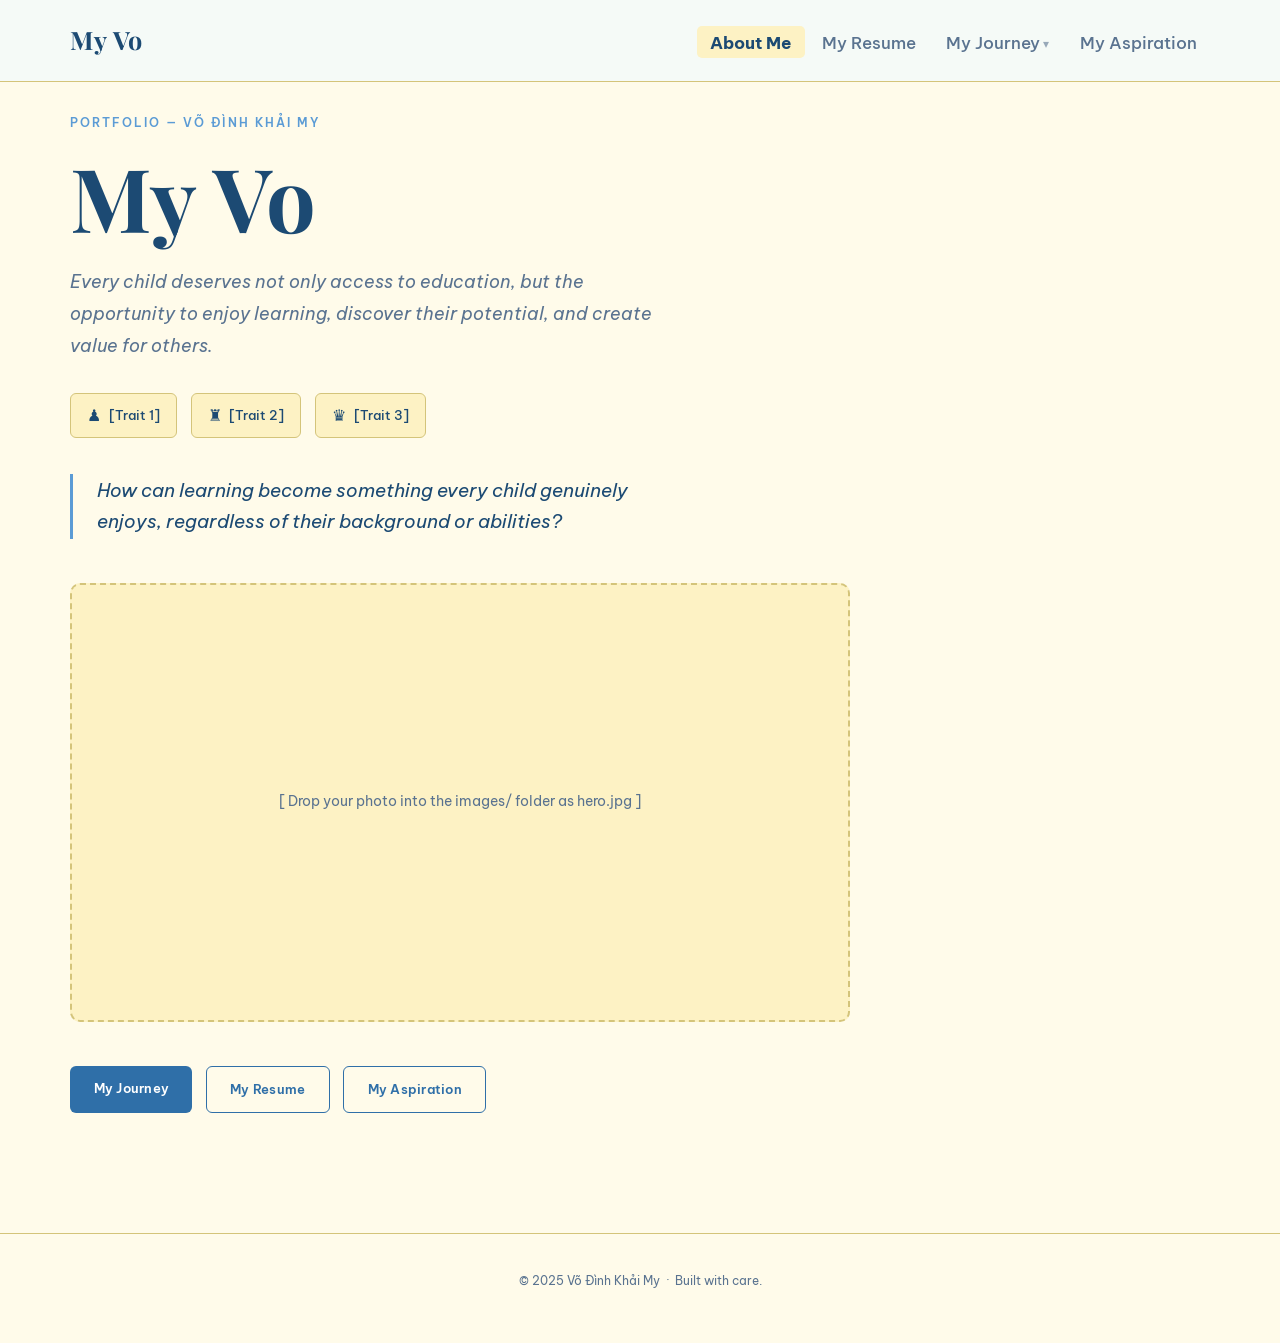
==== index.html @ 81fee00a "Second commit halfway done in edit" ====
<!DOCTYPE html>
<html lang="en">
<head>
  <meta charset="UTF-8">
  <meta name="viewport" content="width=device-width, initial-scale=1.0">
  <title>My Vo — About Me</title>
  <link rel="preconnect" href="https://fonts.googleapis.com">
  <link href="https://fonts.googleapis.com/css2?family=Be+Vietnam+Pro:ital,wght@0,300;0,400;0,500;0,600;0,700;0,800;1,300;1,400;1,500;1,600&family=Playfair+Display:ital,wght@0,400;0,600;0,700;1,400;1,600&display=swap" rel="stylesheet">
  <link rel="stylesheet" href="style.css">
</head>
<body>

<nav>
  <div class="nav-inner">
    <a class="nav-brand" href="index.html">My Vo</a>
    <div class="hamburger" onclick="toggleNav()" aria-label="Menu">
      <span></span><span></span><span></span>
    </div>
    <ul class="nav-links" id="navLinks">
      <li><a href="index.html"       class="active">About Me</a></li>
      <li><a href="projects.html"                  >My Resume</a></li>
      <li class="nav-dropdown">
        <a href="journey.html">My Journey</a>
        <ul class="dropdown-menu">
          <li><a href="pawn.html">♟ Pawn · Academic</a></li>
          <li><a href="knight.html">♞ Knight · Research</a></li>
          <li><a href="queen.html">♛ Queen · Impact</a></li>
          <li><a href="rook.html">♜ Rook · Leadership</a></li>
          <li><a href="bishop.html">♝ Bishop · Communication</a></li>
        </ul>
      </li>
      <li><a href="aspiration.html"                >My Aspiration</a></li>
    </ul>
  </div>
</nav>

<div class="page">
  <div class="hero">
    <p class="hero-eyebrow">Portfolio — Võ Đình Khải My</p>
    <h1>My Vo</h1>

    <p class="hero-belief">
      Every child deserves not only access to education, but the opportunity to enjoy
      learning, discover their potential, and create value for others.
    </p>

    <!-- Replace [Trait X] with your actual non-generic traits -->
    <div class="traits">
      <div class="trait"><span class="trait-icon">♟</span> [Trait 1]</div>
      <div class="trait"><span class="trait-icon">♜</span> [Trait 2]</div>
      <div class="trait"><span class="trait-icon">♛</span> [Trait 3]</div>
    </div>

    <p class="hero-hook">
      How can learning become something every child genuinely enjoys,
      regardless of their background or abilities?
    </p>

    <div class="hero-photo">
      <img src="images/hero.jpg" alt="My Vo"
           onerror="this.parentElement.innerHTML='[ Drop your photo into the images/ folder as hero.jpg ]'">
    </div>

    <div class="btn-row">
      <a href="journey.html"    class="btn btn-primary">My Journey</a>
      <a href="projects.html"   class="btn btn-outline">My Resume</a>
      <a href="aspiration.html" class="btn btn-outline">My Aspiration</a>
    </div>
  </div>
</div>

<footer>
  <p>© 2025 Võ Đình Khải My &nbsp;·&nbsp; Built with care.</p>
</footer>

<script>
  function toggleNav() { document.getElementById('navLinks').classList.toggle('open'); }
</script>
</body>
</html>
---- style.css ----
*, *::before, *::after { box-sizing: border-box; margin: 0; padding: 0; }

:root {
  --green:        #2f6fa8;
  --green-dark:   #1c4a73;
  --green-mid:    #5b9bd5;
  --green-light:  #aed4ec;
  --bg:           #fffbea;
  --bg-dark:      #fdf2c4;
  --text:         #16263a;
  --muted:        #5a7390;
  --border:       #d4c47a;
  --white:        #ffffff;
}

html { scroll-behavior: smooth; }

body {
  font-family: 'Be Vietnam Pro', sans-serif;
  font-size: 23px;
  background: var(--bg);
  color: var(--text);
  line-height: 1.75;
}

/* ── NAV ─────────────────────────────────────────────── */
nav {
  position: fixed; top: 0; left: 0; right: 0;
  z-index: 100;
  background: rgba(245,250,247,.97);
  backdrop-filter: blur(10px);
  border-bottom: 1px solid var(--border);
  height: 82px;
}

.nav-inner {
  max-width: 1320px;
  margin: 0 auto;
  padding: 0 4.4rem;
  height: 100%;
  display: flex;
  align-items: center;
  justify-content: space-between;
}

.nav-brand {
  font-family: 'Playfair Display', serif;
  font-size: 1.58rem;
  font-weight: 700;
  color: var(--green-dark);
  text-decoration: none;
  letter-spacing: .03em;
  flex-shrink: 0;
}

.nav-links {
  display: flex;
  align-items: center;
  gap: .25rem;
  list-style: none;
}

.nav-links a {
  text-decoration: none;
  color: var(--muted);
  font-size: 1.06rem;
  font-weight: 500;
  padding: .36rem .82rem;
  border-radius: 5px;
  transition: color .2s, background .2s;
}

.nav-links a:hover       { color: var(--green-dark); background: var(--bg-dark); }
.nav-links a.active      { color: var(--green-dark); font-weight: 700; background: var(--bg-dark); }

.nav-links .nav-resume {
  background: var(--green);
  color: var(--white) !important;
  font-weight: 600;
}
.nav-links .nav-resume:hover { background: var(--green-dark); }

.hamburger { display: none; flex-direction: column; gap: 5px; cursor: pointer; }
.hamburger span { display: block; width: 22px; height: 2px; background: var(--green-dark); border-radius: 2px; }

/* ── NAV DROPDOWN ─────────────────────────────────────── */
.nav-dropdown { position: relative; }
.nav-dropdown > a::after { content: ' ▾'; font-size: .7em; opacity: .6; }
.dropdown-menu {
  display: none;
  position: absolute;
  top: calc(100% + .5rem);
  left: 0;
  background: var(--white);
  border: 1px solid var(--border);
  border-radius: 8px;
  padding: .4rem 0;
  list-style: none;
  min-width: 230px;
  box-shadow: 0 8px 28px rgba(22,38,58,.13);
  z-index: 200;
}
.nav-dropdown:hover .dropdown-menu { display: block; }
.dropdown-menu li a {
  display: block;
  padding: .55rem 1.1rem;
  font-size: 1.06rem;
  font-weight: 500;
  color: var(--text);
  text-decoration: none;
  transition: background .15s, color .15s;
  border-radius: 0;
}
.dropdown-menu li a:hover { background: var(--bg-dark); color: var(--green-dark); }

/* ── PAGE WRAPPER ─────────────────────────────────────── */
.page {
  max-width: 1320px;
  margin: 0 auto;
  padding: 7rem 4.4rem 5.5rem;
}

/* ── TYPOGRAPHY ───────────────────────────────────────── */
.label {
  font-size: .7rem;
  letter-spacing: .14em;
  text-transform: uppercase;
  font-weight: 700;
  color: var(--green-mid);
  margin-bottom: .65rem;
  display: block;
}

h1 {
  font-family: 'Playfair Display', serif;
  font-size: clamp(3rem, 7vw, 5.5rem);
  color: var(--green-dark);
  line-height: 1.05;
}

h2 {
  font-family: 'Playfair Display', serif;
  font-size: clamp(1.8rem, 3.5vw, 2.5rem);
  color: var(--green-dark);
  line-height: 1.25;
  margin-bottom: 1.4rem;
}

h3 {
  font-family: 'Playfair Display', serif;
  font-size: 1.3rem;
  color: var(--green-dark);
  margin-bottom: .6rem;
}

p { margin-bottom: .95rem; }

/* ── BUTTONS ──────────────────────────────────────────── */
.btn {
  display: inline-block;
  padding: .7rem 1.45rem;
  border-radius: 6px;
  font-size: .82rem;
  font-weight: 600;
  text-decoration: none;
  transition: all .2s;
  letter-spacing: .02em;
}
.btn-primary { background: var(--green); color: var(--white); }
.btn-primary:hover { background: var(--green-dark); }
.btn-outline { border: 1.5px solid var(--green); color: var(--green); }
.btn-outline:hover { background: var(--green); color: var(--white); }
.btn-accent  { background: var(--green-mid); color: var(--white); }
.btn-accent:hover { background: var(--green); }
.btn-row { display: flex; flex-wrap: wrap; gap: .85rem; }

/* ── SHARED COMPONENTS ────────────────────────────────── */
blockquote {
  background: var(--bg-dark);
  border-left: 4px solid var(--green-mid);
  padding: 1.5rem 2rem;
  border-radius: 0 8px 8px 0;
  margin: 1.75rem 0;
}
blockquote p    { font-style: italic; font-size: .93rem; color: var(--text); margin-bottom: .7rem; }
blockquote cite { font-size: .8rem; color: var(--green); font-style: normal; font-weight: 600; }

ul.bullets { list-style: disc; padding-left: 1.3rem; color: var(--muted); }
ul.bullets li { font-size: .9rem; margin-bottom: .22rem; }

.story-block { margin-bottom: 3rem; }
.story-block .label { margin-bottom: .4rem; }

/* ── ABOUT ME ─────────────────────────────────────────── */
.hero {
  min-height: calc(100vh - 82px);
  display: flex;
  flex-direction: column;
  justify-content: center;
}

.hero-eyebrow {
  font-size: .78rem;
  letter-spacing: .16em;
  text-transform: uppercase;
  color: var(--green-mid);
  font-weight: 600;
  margin-bottom: 1.1rem;
}

.hero-belief {
  font-size: 1.1rem;
  color: var(--muted);
  max-width: 600px;
  font-style: italic;
  margin: 1.4rem 0 2rem;
  line-height: 1.8;
}

.traits { display: flex; flex-wrap: wrap; gap: .85rem; margin-bottom: 2.25rem; }

.trait {
  display: flex; align-items: center; gap: .48rem;
  background: var(--bg-dark);
  border: 1px solid var(--border);
  border-radius: 6px;
  padding: .45rem 1rem;
  font-size: .82rem;
  font-weight: 500;
  color: var(--green-dark);
}
.trait-icon { font-size: 1rem; }

.hero-hook {
  border-left: 3px solid var(--green-mid);
  padding: .1rem 0 .1rem 1.5rem;
  font-family: 'Be Vietnam Pro', sans-serif;
  font-size: 1.2rem;
  font-style: italic;
  color: var(--green-dark);
  max-width: 560px;
  line-height: 1.62;
  margin-bottom: 2.75rem;
}

.hero-photo {
  width: 100%; max-width: 780px;
  aspect-ratio: 16/9;
  background: var(--bg-dark);
  border: 2px dashed var(--border);
  border-radius: 10px;
  display: flex; align-items: center; justify-content: center;
  color: var(--muted); font-size: .85rem;
  margin-bottom: 2.75rem;
  overflow: hidden;
}
.hero-photo img { width: 100%; height: 100%; object-fit: cover; border-radius: 8px; }

/* ── JOURNEY ──────────────────────────────────────────── */
.story-intro {
  font-size: 1.1rem;
  font-style: italic;
  color: var(--muted);
  max-width: 600px;
  margin-bottom: 2.75rem;
  line-height: 1.8;
}

.photos-strip { display: grid; grid-template-columns: repeat(3,1fr); gap: 1rem; margin: 1.75rem 0; }

.photo-box {
  aspect-ratio: 4/3;
  background: var(--bg-dark);
  border: 2px dashed var(--border);
  border-radius: 6px;
  display: flex; align-items: center; justify-content: center;
  color: var(--muted); font-size: .7rem; text-align: center;
  overflow: hidden;
}
.photo-box img { width: 100%; height: 100%; object-fit: cover; }

.pieces-grid { display: grid; grid-template-columns: repeat(5,1fr); gap: 1rem; margin-top: 1.6rem; }

.piece-card {
  background: var(--green-dark);
  color: var(--white);
  border-radius: 8px;
  padding: 1.5rem .8rem;
  text-align: center;
  transition: transform .2s, box-shadow .2s;
}
.piece-card:hover { transform: translateY(-4px); box-shadow: 0 8px 24px rgba(30,84,54,.25); }
.piece-symbol { font-size: 2rem; display: block; margin-bottom: .35rem; }
.piece-name   { font-size: .58rem; letter-spacing: .13em; text-transform: uppercase; color: var(--green-light); font-weight: 700; display: block; margin-bottom: .18rem; }
.piece-trait  { font-family: 'Be Vietnam Pro', sans-serif; font-size: .9rem; }

/* ── PROJECTS / RESUME ────────────────────────────────── */
.project-cards { display: grid; grid-template-columns: repeat(auto-fit, minmax(300px,1fr)); gap: 1.4rem; margin-bottom: 3.25rem; }

.project-card {
  border: 1.5px solid var(--border);
  border-radius: 10px;
  padding: 1.75rem;
  background: var(--white);
  transition: box-shadow .2s;
}
.project-card:hover { box-shadow: 0 4px 22px rgba(46,125,82,.1); }

.project-tag {
  display: inline-block;
  font-size: .65rem; letter-spacing: .1em; text-transform: uppercase;
  font-weight: 700; color: var(--green);
  background: #e9f2fa; border: 1px solid var(--green-light);
  border-radius: 4px; padding: .18rem .52rem;
  margin-bottom: .85rem;
}

.resume-section { margin-bottom: 2.5rem; padding-bottom: 2.5rem; border-bottom: 1px solid var(--border); }
.resume-section:last-child { border-bottom: none; }

.resume-title {
  font-family: 'Playfair Display', serif;
  font-size: clamp(2rem, 3.8vw, 2.67rem);
  font-weight: 700;
  color: var(--green-dark);
  padding-bottom: .55rem;
  border-bottom: 1px solid var(--border);
  margin-bottom: 1.4rem;
  line-height: 1.25;
}

.edu-entry { margin-bottom: 1.4rem; }
.edu-entry:last-child { margin-bottom: 0; }
.edu-school { font-weight: 600; color: var(--green-dark); font-size: .95rem; }
.edu-period  { font-size: .78rem; color: var(--muted); margin-bottom: .42rem; }

.ach-group { margin-bottom: 1.4rem; }
.ach-group:last-child { margin-bottom: 0; }
.ach-group h4 { font-size: .82rem; font-weight: 600; color: var(--green-dark); margin-bottom: .45rem; }

.act-entry { margin-bottom: 1.75rem; padding-bottom: 1.75rem; border-bottom: 1px solid var(--border); }
.act-entry:last-child { border-bottom: none; margin-bottom: 0; padding-bottom: 0; }
.act-meta { display: grid; grid-template-columns: 160px 1fr; gap: .75rem; align-items: start; margin-bottom: .45rem; }
.act-period { font-size: .7rem; color: var(--green); font-weight: 700; letter-spacing: .04em; white-space: nowrap; padding-top: .18rem; }
.act-role { font-weight: 600; color: var(--green-dark); font-size: .92rem; line-height: 1.3; }
.act-org  { font-size: .8rem; color: var(--muted); }

/* ── ASPIRATION ───────────────────────────────────────── */
.asp-quote {
  font-family: 'Be Vietnam Pro', sans-serif;
  font-size: 1.18rem; font-style: italic; color: var(--green-dark);
  border-left: 4px solid var(--green-mid); padding-left: 1.55rem;
  max-width: 680px; line-height: 1.7;
  margin-bottom: 2.75rem;
}

.model-cards { display: grid; grid-template-columns: repeat(auto-fit, minmax(235px,1fr)); gap: 1.2rem; margin: 1.4rem 0 2.75rem; }

.model-card {
  background: var(--bg-dark);
  border: 1px solid var(--border);
  border-radius: 10px;
  padding: 1.75rem 1.5rem;
}
.model-num { font-family: 'Be Vietnam Pro', sans-serif; font-size: 2rem; color: var(--green-mid); font-weight: 700; margin-bottom: .38rem; line-height: 1; }
.model-sub { font-style: italic; font-size: .8rem; color: var(--muted); margin-bottom: .9rem; }

.impact-grid { display: grid; grid-template-columns: 1fr 1fr; gap: 1.2rem; margin: 1.4rem 0 2.75rem; }

.impact-card { background: var(--green-dark); color: var(--white); border-radius: 8px; padding: 1.5rem; }
.impact-card h4 { font-size: .68rem; letter-spacing: .1em; text-transform: uppercase; color: var(--green-light); margin-bottom: .7rem; }
.impact-card ul { list-style: disc; padding-left: 1.2rem; }
.impact-card li { font-size: .82rem; margin-bottom: .22rem; color: #cfe3f3; }

.sdg-row { display: flex; flex-wrap: wrap; gap: 1rem; margin: 1.4rem 0 2.75rem; }
.sdg-card { flex: 1; min-width: 195px; background: var(--green-dark); color: var(--white); border-radius: 8px; padding: 1.2rem 1.5rem; font-size: .8rem; }
.sdg-card strong { display: block; color: var(--green-light); font-size: .85rem; margin-bottom: .38rem; }

.rmit-box { background: var(--green-dark); color: var(--white); border-radius: 12px; padding: 2.75rem 3.25rem; margin-top: 2.75rem; }
.rmit-box .label { color: var(--green-light); }
.rmit-box h2 { color: var(--white); margin-bottom: 1.4rem; }
.rmit-box p  { color: #cfe3f3; margin-bottom: .95rem; }
.rmit-box p:last-child { margin-bottom: 0; }

/* ── PIECES NAV (bottom of journey + sub-pages) ──────── */
.pieces-nav { margin-top: 1rem; padding-top: 3rem; border-top: 1px solid var(--border); }
.pieces-nav .label { margin-bottom: .4rem; }

.pieces-hint {
  font-size: 1rem;
  color: var(--muted);
  font-style: italic;
  margin-bottom: 1.5rem;
  margin-top: -.2rem;
}

/* ── JOURNEY PAGE ─────────────────────────────────────── */
.journey-page > h2        { font-size: 1.3rem; }
.journey-page .story-intro { font-size: 1.1rem; color: var(--text); }
.journey-page .story-block p { font-size: 1.1rem; }

/* ── PAWN PAGE ────────────────────────────────────────── */
.pawn-page .story-block p { font-size: 1.1rem; }
.pawn-page blockquote     { border-radius: 20px; }
.pawn-page blockquote p   { font-size: 1.1rem; }
.pawn-page .story-block .label {
  font-family: 'Playfair Display', serif;
  font-size: 1.3rem;
  font-weight: 700;
  color: var(--green-mid);
  letter-spacing: normal;
  text-transform: none;
}
.pawn-page .stats-row {
  justify-content: center;
  gap: 2rem;
}
.pawn-page .stat-box    { padding: 1.45rem 2.1rem; min-width: 172px; border-radius: 12px; }
.pawn-page .stat-label  { font-size: 1.36rem; }
.pawn-page .stat-value  { font-size: 2.74rem; }
.pawn-page .stat-denom  { font-size: 1.49rem; }

/* ── KNIGHT PAGE ───────────────────────────────────────── */
.knight-page .story-block p { font-size: 1.1rem; }
.knight-page .story-block .label {
  font-family: 'Playfair Display', serif;
  font-size: 1.3rem;
  font-weight: 700;
  color: var(--green-mid);
  letter-spacing: normal;
  text-transform: none;
}
.knight-page blockquote   { border-radius: 20px; }
.knight-page blockquote p { font-size: 1.1rem; }
.knight-page .insight-box { border-radius: 20px; font-size: 1.1rem; }
.knight-page .quote-photo .photo-side { flex: 0 0 270px; }

/* ── JOURNEY PAGE — section label headings ────────────── */
.journey-page .story-block .label,
.journey-page .pieces-nav .label {
  font-family: 'Playfair Display', serif;
  font-size: clamp(calc(2rem - 6px), 3.8vw, calc(2.67rem - 6px));
  font-weight: 700;
  color: var(--green-mid);
  letter-spacing: normal;
  text-transform: none;
}
.journey-page > .label {
  font-family: 'Playfair Display', serif;
  font-size: clamp(calc(2rem + 14px), 3.8vw, calc(2.67rem + 14px));
  font-weight: 700;
  letter-spacing: .05em;
  text-transform: uppercase;
  text-align: center;
}

.quote-photo {
  display: flex;
  gap: 2rem;
  align-items: stretch;
}
.quote-photo blockquote { flex: 1; margin: 0; }
.quote-photo .photo-side {
  flex: 0 0 300px;
  border-radius: 10px;
  overflow: hidden;
  background: var(--bg-dark);
  border: 1px solid var(--border);
  min-height: 100%;
}
.quote-photo .photo-side img { width: 100%; height: 100%; object-fit: cover; display: block; }

.journey-page blockquote cite { font-size: calc(.8rem + 2px); }

a.piece-card {
  text-decoration: none;
  display: flex;
  flex-direction: column;
  align-items: center;
}
a.piece-card:hover { transform: translateY(-4px); box-shadow: 0 8px 24px rgba(30,84,54,.25); }

.piece-card.active {
  background: var(--bg-dark);
  border: 2px solid var(--green-mid);
  color: var(--green-dark);
}
.piece-card.active .piece-name  { color: var(--green-mid); }
.piece-card.active .piece-trait { color: var(--green-dark); }
.piece-card.active .piece-symbol { opacity: .7; }

/* ── PIECE SUB-PAGE ───────────────────────────────────── */
.piece-hero {
  display: flex;
  align-items: flex-start;
  gap: 2.5rem;
  margin-bottom: 3.5rem;
  padding-bottom: 3rem;
  border-bottom: 1px solid var(--border);
}

.piece-icon-wrap {
  font-size: 6rem;
  line-height: 1;
  color: var(--green-light);
  flex-shrink: 0;
  user-select: none;
}

.piece-hero-title {
  font-family: 'Playfair Display', serif;
  font-size: clamp(calc(2rem + 14px), 3.8vw, calc(2.67rem + 14px));
  font-weight: 700;
  letter-spacing: .05em;
  text-transform: uppercase;
  text-align: center;
  color: var(--green-mid);
  display: block;
  margin-top: .4rem;
}

.piece-intro-text {
  font-family: 'Be Vietnam Pro', sans-serif;
  font-size: 1.15rem;
  font-style: italic;
  color: var(--muted);
  line-height: 1.75;
  margin-top: .5rem;
}

.stats-row {
  display: flex;
  align-items: center;
  gap: 1.5rem;
  flex-wrap: wrap;
  margin: 1.75rem 0 2.5rem;
}

.stat-box {
  background: var(--bg-dark);
  border: 1px solid var(--border);
  border-radius: 8px;
  padding: 1.1rem 1.6rem;
  min-width: 130px;
  text-align: center;
}

.stat-label { font-size: .65rem; letter-spacing: .12em; text-transform: uppercase; font-weight: 700; color: var(--green-mid); margin-bottom: .3rem; }
.stat-value { font-family: 'Be Vietnam Pro', sans-serif; font-size: 1.7rem; color: var(--green-dark); font-weight: 700; line-height: 1.1; }
.stat-denom { font-size: .75rem; color: var(--muted); margin-top: .1rem; }

.research-link {
  display: inline-flex;
  align-items: center;
  gap: .55rem;
  margin-top: 1.5rem;
  padding: .7rem 1.4rem;
  background: var(--bg-dark);
  border: 1.5px solid var(--border);
  border-radius: 6px;
  text-decoration: none;
  font-size: .85rem;
  font-weight: 600;
  color: var(--green-dark);
  transition: all .2s;
}
.research-link:hover { background: var(--green); color: var(--white); border-color: var(--green); }
.research-link .rook-icon { font-size: 1rem; }

ul.icon-list { list-style: none; padding-left: 0; margin-bottom: 1rem; }
ul.icon-list li { font-size: .88rem; color: var(--text); margin-bottom: .4rem; }

.photo-caption { font-size: .8rem; color: var(--muted); font-style: italic; margin-top: .6rem; }

.insight-box {
  background: var(--bg-dark);
  border: 1px dashed var(--green-light);
  border-radius: 8px;
  padding: 1.25rem 1.5rem;
  font-size: .9rem;
  color: var(--green-dark);
  margin: 1.5rem 0;
}

.outcome-stats { display: flex; flex-wrap: wrap; gap: 1.25rem; margin: 1.5rem 0 2.5rem; }
.outcome-stat {
  flex: 1; min-width: 140px;
  background: var(--green-dark);
  color: var(--white);
  border-radius: 8px;
  padding: 1.5rem 1.2rem;
  text-align: center;
}
.outcome-pct { font-family: 'Be Vietnam Pro', sans-serif; font-size: 2.1rem; font-weight: 700; color: var(--green-light); line-height: 1; margin-bottom: .5rem; }
.outcome-desc { font-size: .78rem; color: #cfe3f3; line-height: 1.4; }

/* ── ROOK TIMELINE ────────────────────────────────────── */
.timeline-row { display: grid; grid-template-columns: 1fr 1fr; gap: 1.5rem; margin: 1.75rem 0 1rem; }
.timeline-card {
  background: var(--green-dark);
  color: var(--white);
  border-radius: 10px;
  padding: 1.75rem 1.5rem;
  text-align: center;
}
.timeline-period { font-size: .7rem; letter-spacing: .1em; text-transform: uppercase; color: var(--green-light); font-weight: 700; margin-bottom: .35rem; }
.timeline-role { font-family: 'Be Vietnam Pro', sans-serif; font-size: 1.2rem; margin-bottom: 1.1rem; }
.timeline-link {
  display: inline-block;
  font-size: .75rem;
  font-weight: 600;
  letter-spacing: .04em;
  color: var(--green-light);
  text-decoration: none;
  border: 1px solid var(--green-light);
  border-radius: 5px;
  padding: .42rem 1rem;
  transition: all .2s;
}
.timeline-link:hover { background: var(--green-light); color: var(--green-dark); }

.era-heading { padding-top: 1rem; margin-top: 2.5rem; border-top: 1px solid var(--border); }
.era-heading .label { color: var(--green); }

.event-block { background: var(--white); border: 1.5px solid var(--border); border-radius: 10px; padding: 1.6rem 1.8rem; margin-bottom: 1.5rem; }
.event-block h4 { font-family: 'Playfair Display', serif; font-size: 1.05rem; color: var(--green-dark); margin-bottom: .2rem; }
.event-block .event-sub { font-size: .78rem; color: var(--muted); margin-bottom: .8rem; }

.back-link {
  display: inline-flex;
  align-items: center;
  gap: .4rem;
  font-size: .8rem;
  font-weight: 600;
  color: var(--muted);
  text-decoration: none;
  margin-bottom: 2.5rem;
  transition: color .2s;
}
.back-link:hover { color: var(--green-dark); }

/* ── FLY-IN ANIMATION ─────────────────────────────────── */
.fly-in {
  opacity: 0;
  transform: translateX(-48px);
  transition: opacity .6s ease, transform .6s ease;
}
.fly-in.visible {
  opacity: 1;
  transform: translateX(0);
}

/* ── RESUME PAGE CONTENT SIZING ───────────────────────── */
.resume-page .resume-section:not(.projects-section) .bullets li { font-size: 1.02rem; }
.resume-page .resume-section:not(.projects-section) .edu-school  { font-size: 1.08rem; }
.resume-page .resume-section:not(.projects-section) .edu-period  { font-size: .91rem; }
.resume-page .resume-section:not(.projects-section) .ach-group h4 { font-size: 1.08rem; }
.resume-page .resume-section:not(.projects-section) .edu-entry,
.resume-page .resume-section:not(.projects-section) .ach-group,
.resume-page .resume-section:not(.projects-section) .act-entry   { padding-left: calc(1.5rem + 1.5px); }

.act-header {
  font-size: 1.08rem;
  font-weight: 700;
  text-transform: uppercase;
  letter-spacing: .04em;
  color: var(--green-dark);
  margin-bottom: .55rem;
}

/* ── FOOTER ───────────────────────────────────────────── */
footer { text-align: center; padding: 2.25rem 2rem; font-size: .78rem; color: var(--muted); border-top: 1px solid var(--border); margin-top: 2rem; }

/* ── RESPONSIVE ───────────────────────────────────────── */
@media (max-width: 768px) {
  .nav-inner { padding: 0 1.5rem; }
  .nav-links {
    display: none;
    position: fixed; top: 82px; left: 0; right: 0;
    background: var(--bg);
    flex-direction: column;
    padding: 1rem 1.5rem 2rem;
    gap: .45rem;
    border-bottom: 1px solid var(--border);
  }
  .nav-links.open { display: flex; }
  .hamburger { display: flex; }
  .page { padding: 5rem 1.5rem 4rem; }
  .photos-strip { grid-template-columns: 1fr 1fr; }
  .pieces-grid  { grid-template-columns: repeat(3,1fr); }
  .impact-grid  { grid-template-columns: 1fr; }
  .rmit-box { padding: 2rem 1.75rem; }
}

@media (max-width: 480px) {
  .pieces-grid { grid-template-columns: repeat(2,1fr); }
}
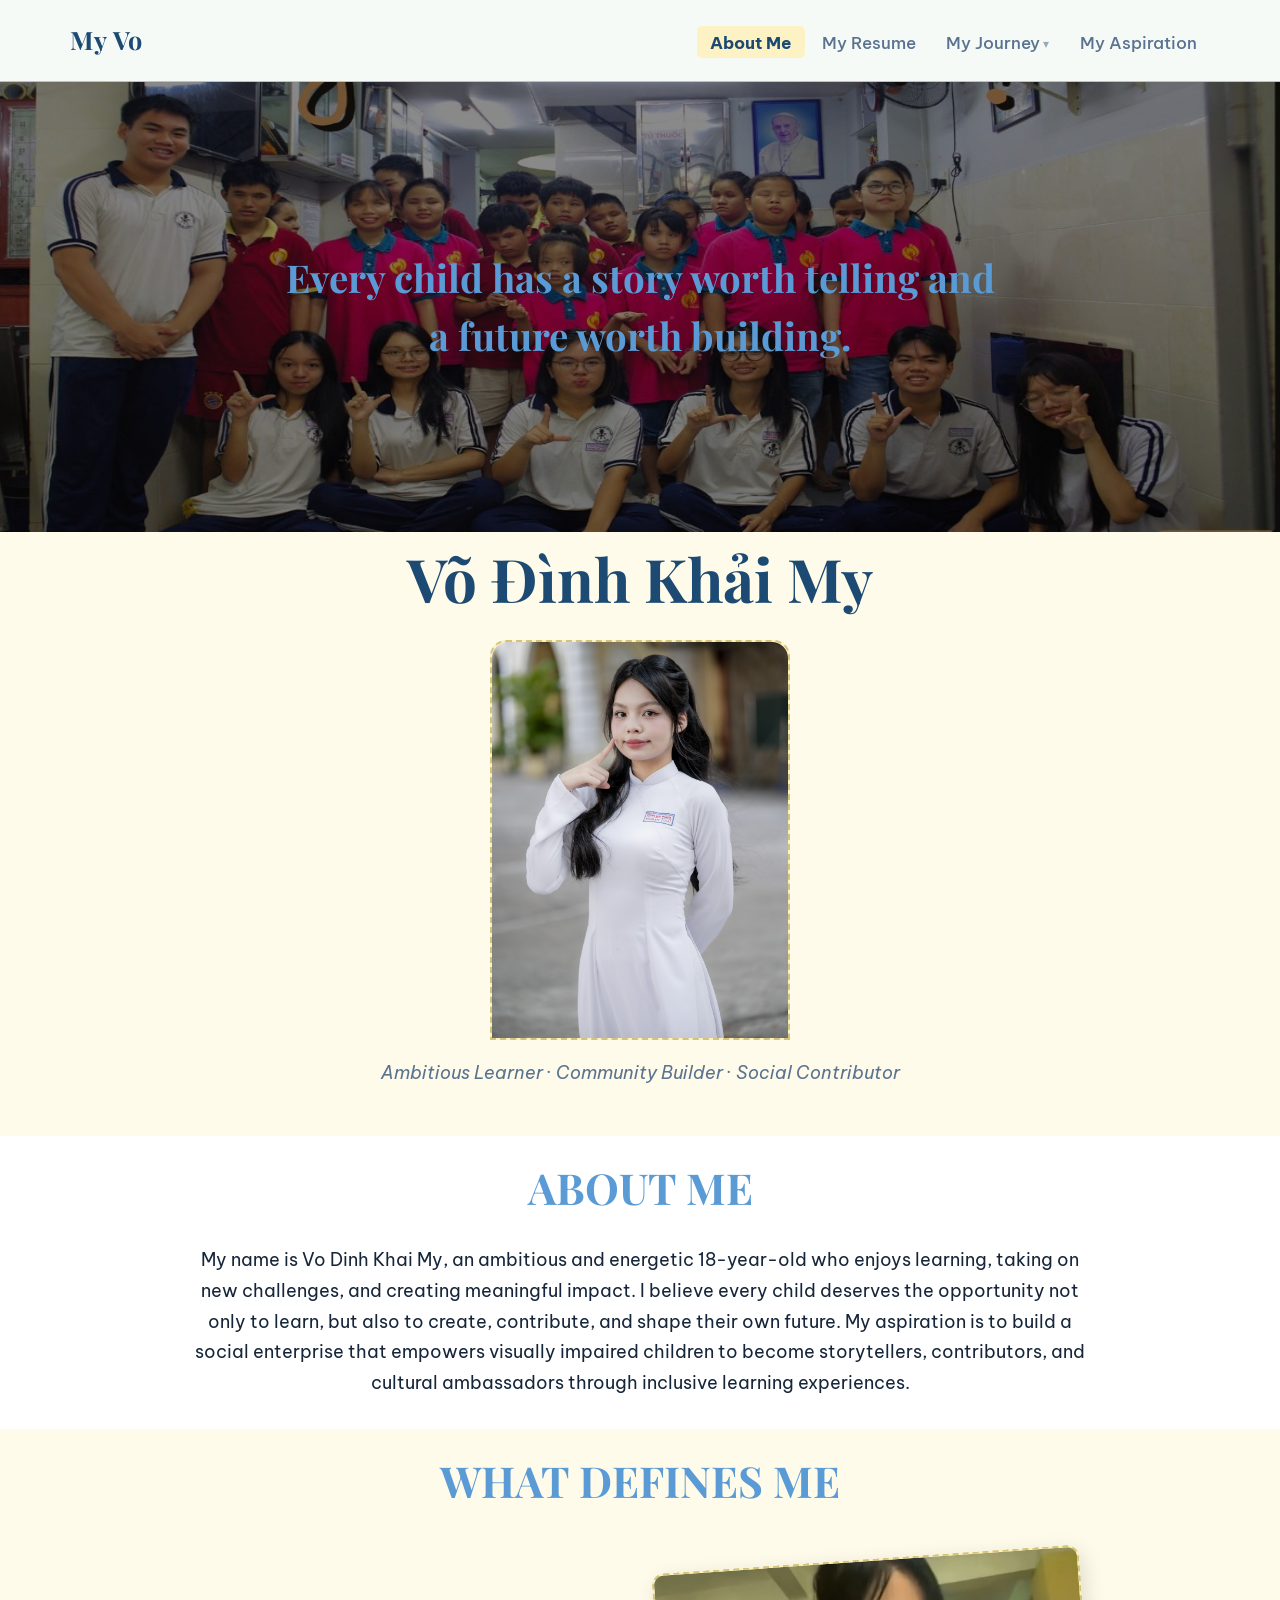
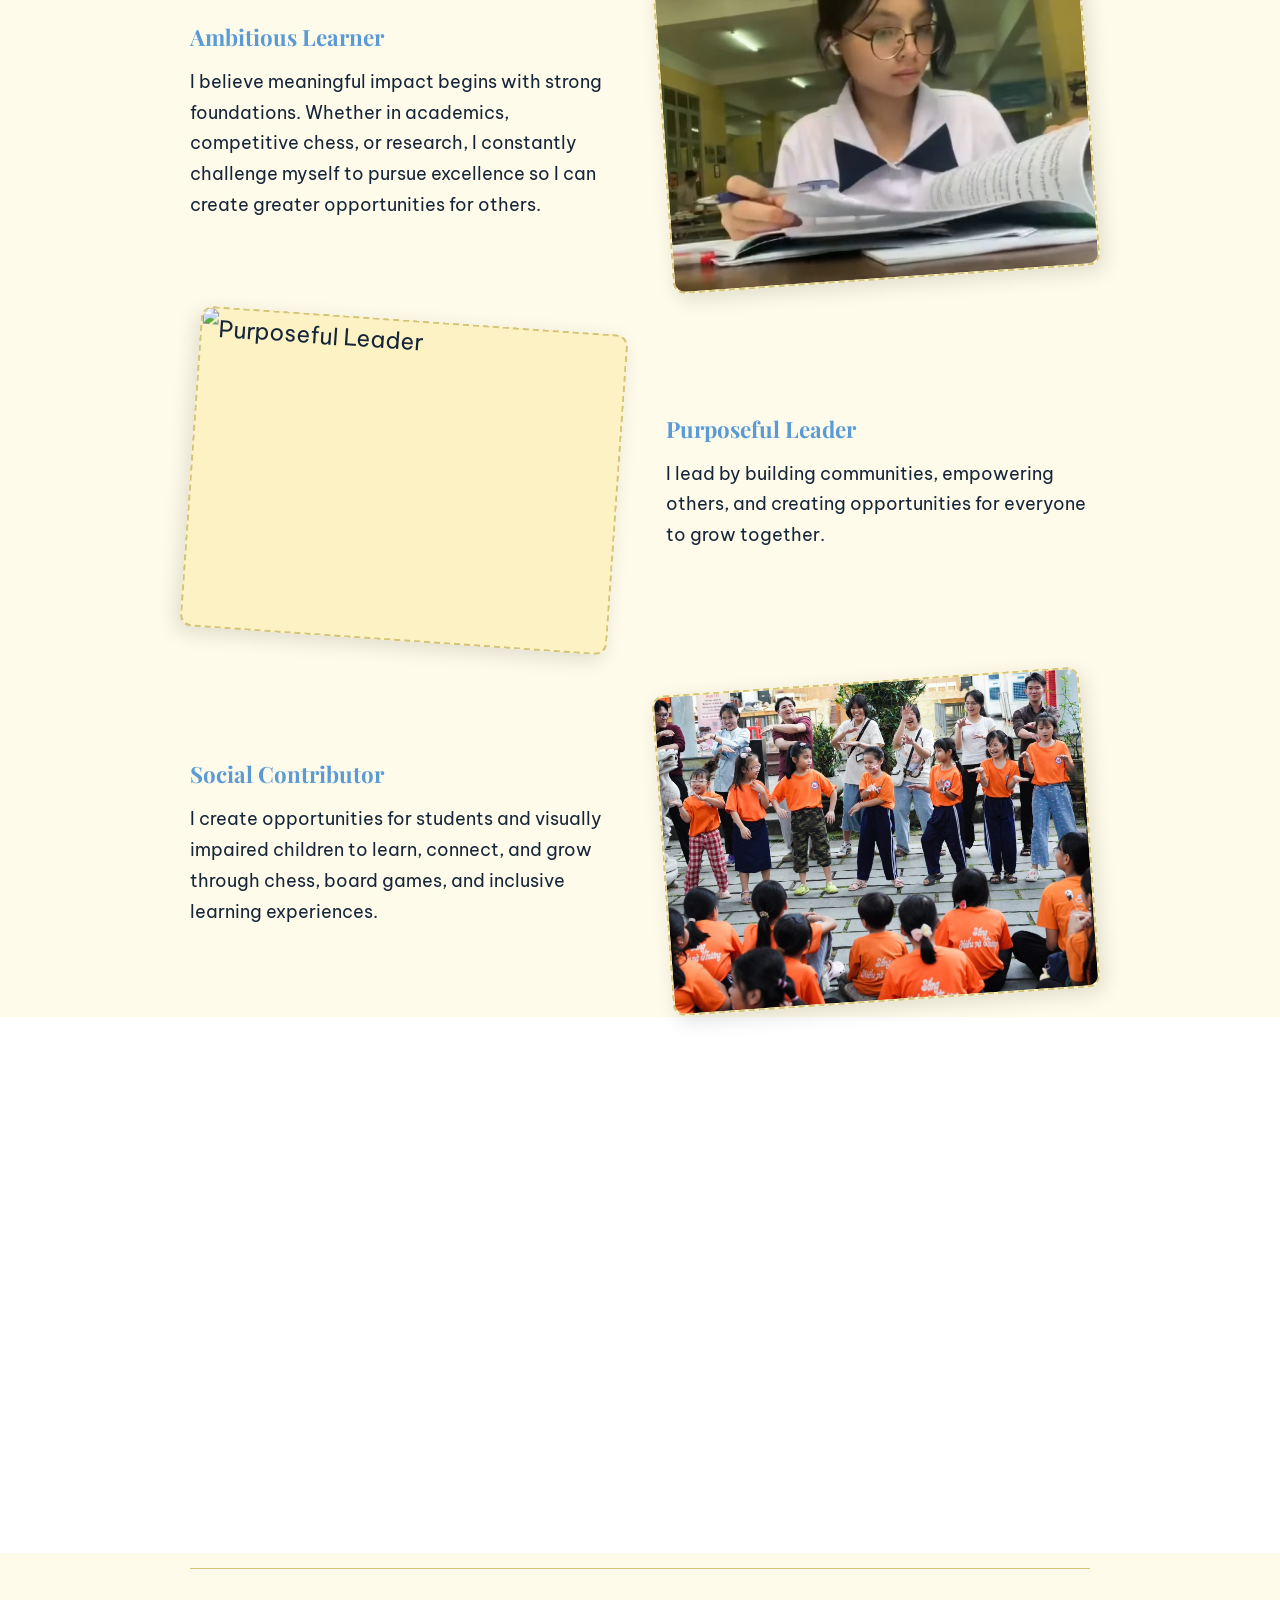
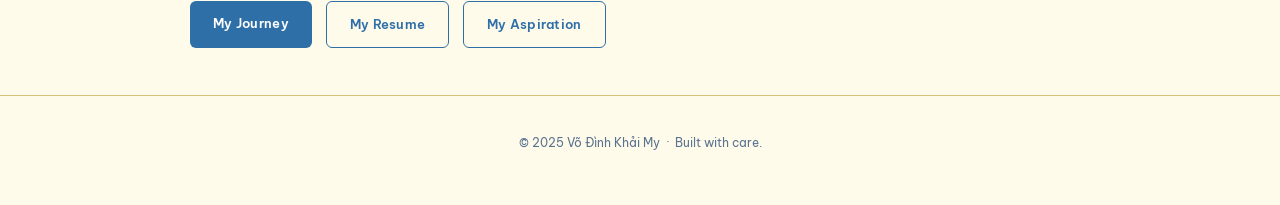
==== commit 1b4388d9: "working version" ====
--- a/index.html
+++ b/index.html
@@ -34,40 +34,96 @@
   </div>
 </nav>
 
-<div class="page">
-  <div class="hero">
-    <p class="hero-eyebrow">Portfolio — Võ Đình Khải My</p>
-    <h1>My Vo</h1>
+<section class="index-banner">
+  <img src="images/test.jpg" alt="test" class="index-banner-img">
+  <div class="index-banner-overlay">
+    <p class="index-banner-quote">Every child has a story worth telling and a future worth building.</p>
+  </div>
+</section>
 
-    <p class="hero-belief">
-      Every child deserves not only access to education, but the opportunity to enjoy
-      learning, discover their potential, and create value for others.
-    </p>
+<!-- HERO — cream bg -->
+<section class="idx-section">
+  <div class="idx-inner">
+    <div class="hero fly-in">
+      <h1>Võ Đình Khải My</h1>
+      <div class="hero-photo">
+        <img src="images/avatarMy.JPG" alt="Võ Đình Khải My">
+      </div>
+      <p class="hero-belief">Ambitious Learner · Community Builder · Social Contributor</p>
+    </div>
+  </div>
+</section>
 
-    <!-- Replace [Trait X] with your actual non-generic traits -->
-    <div class="traits">
-      <div class="trait"><span class="trait-icon">♟</span> [Trait 1]</div>
-      <div class="trait"><span class="trait-icon">♜</span> [Trait 2]</div>
-      <div class="trait"><span class="trait-icon">♛</span> [Trait 3]</div>
+<!-- ABOUT ME — white bg -->
+<section class="idx-section idx-section--alt">
+  <div class="idx-inner fly-in-right" style="text-align:center;">
+    <span class="idx-label">ABOUT ME</span>
+    <p class="idx-body">My name is Vo Dinh Khai My, an ambitious and energetic 18-year-old who enjoys learning, taking on new challenges, and creating meaningful impact. I believe every child deserves the opportunity not only to learn, but also to create, contribute, and shape their own future. My aspiration is to build a social enterprise that empowers visually impaired children to become storytellers, contributors, and cultural ambassadors through inclusive learning experiences.</p>
+  </div>
+</section>
+
+<!-- WHAT DEFINES ME — cream bg -->
+<section class="idx-section">
+  <div class="idx-inner">
+    <span class="idx-label" style="display:block; text-align:center;">WHAT DEFINES ME</span>
+
+    <div class="define-row fly-in">
+      <div class="define-text">
+        <h3>Ambitious Learner</h3>
+        <p>I believe meaningful impact begins with strong foundations. Whether in academics, competitive chess, or research, I constantly challenge myself to pursue excellence so I can create greater opportunities for others.</p>
+      </div>
+      <div class="define-img define-img--tilt-left">
+        <img src="images/studywithMe.jpg" alt="Ambitious Learner">
+      </div>
     </div>
 
-    <p class="hero-hook">
-      How can learning become something every child genuinely enjoys,
-      regardless of their background or abilities?
-    </p>
-
-    <div class="hero-photo">
-      <img src="images/hero.jpg" alt="My Vo"
-           onerror="this.parentElement.innerHTML='[ Drop your photo into the images/ folder as hero.jpg ]'">
+    <div class="define-row define-row--reverse fly-in-right">
+      <div class="define-text">
+        <h3>Purposeful Leader</h3>
+        <p>I lead by building communities, empowering others, and creating opportunities for everyone to grow together.</p>
+      </div>
+      <div class="define-img define-img--tilt-right">
+        <img src="images/mid-autumn festival.PNG" alt="Purposeful Leader">
+      </div>
     </div>
 
+    <div class="define-row fly-in">
+      <div class="define-text">
+        <h3>Social Contributor</h3>
+        <p>I create opportunities for students and visually impaired children to learn, connect, and grow through chess, board games, and inclusive learning experiences.</p>
+      </div>
+      <div class="define-img define-img--tilt-left">
+        <img src="images/event volunteer 3.jpg" alt="Social Contributor">
+      </div>
+    </div>
+
+  </div>
+</section>
+
+<!-- VIDEO — white bg -->
+<section class="idx-section idx-section--alt">
+  <div class="idx-inner">
+    <div style="position:relative; padding-bottom:56.25%; height:0; overflow:hidden; border-radius:12px;">
+      <iframe
+        src="https://www.youtube.com/embed/9n6OWteUCOw"
+        style="position:absolute; top:0; left:0; width:100%; height:100%; border:0;"
+        allowfullscreen
+        loading="lazy">
+      </iframe>
+    </div>
+  </div>
+</section>
+
+<!-- BUTTONS — cream bg -->
+<section class="idx-section">
+  <div class="idx-inner" style="border-top:1px solid var(--border); padding-top:2rem;">
     <div class="btn-row">
       <a href="journey.html"    class="btn btn-primary">My Journey</a>
       <a href="projects.html"   class="btn btn-outline">My Resume</a>
       <a href="aspiration.html" class="btn btn-outline">My Aspiration</a>
     </div>
   </div>
-</div>
+</section>
 
 <footer>
   <p>© 2025 Võ Đình Khải My &nbsp;·&nbsp; Built with care.</p>
@@ -75,6 +131,21 @@
 
 <script>
   function toggleNav() { document.getElementById('navLinks').classList.toggle('open'); }
+
+  const observer = new IntersectionObserver((entries) => {
+    entries.forEach(entry => {
+      if (entry.isIntersecting) {
+        const delay = entry.target.dataset.delay || 0;
+        setTimeout(() => entry.target.classList.add('visible'), delay);
+        observer.unobserve(entry.target);
+      }
+    });
+  }, { threshold: 0.1 });
+
+  document.querySelectorAll('.fly-in, .fly-in-right').forEach((el, i) => {
+    el.dataset.delay = i * 120;
+    observer.observe(el);
+  });
 </script>
 </body>
 </html>
--- a/style.css
+++ b/style.css
@@ -133,7 +133,7 @@
 
 h1 {
   font-family: 'Playfair Display', serif;
-  font-size: clamp(3rem, 7vw, 5.5rem);
+  font-size: clamp(2.8rem, 7vw, 5.3rem);
   color: var(--green-dark);
   line-height: 1.05;
 }
@@ -197,6 +197,8 @@
   display: flex;
   flex-direction: column;
   justify-content: center;
+  align-items: center;
+  text-align: center;
 }
 
 .hero-eyebrow {
@@ -244,17 +246,17 @@
 }
 
 .hero-photo {
-  width: 100%; max-width: 780px;
-  aspect-ratio: 16/9;
+  width: 100%; max-width: 300px;
+  aspect-ratio: 3/4;
   background: var(--bg-dark);
   border: 2px dashed var(--border);
-  border-radius: 10px;
+  border-radius: 16px 16px 0 0;
   display: flex; align-items: center; justify-content: center;
   color: var(--muted); font-size: .85rem;
   margin-bottom: 2.75rem;
   overflow: hidden;
 }
-.hero-photo img { width: 100%; height: 100%; object-fit: cover; border-radius: 8px; }
+.hero-photo img { width: 100%; height: 100%; object-fit: cover; border-radius: 16px 16px 0 0; }
 
 /* ── JOURNEY ──────────────────────────────────────────── */
 .story-intro {
@@ -376,10 +378,10 @@
 .sdg-card { flex: 1; min-width: 195px; background: var(--green-dark); color: var(--white); border-radius: 8px; padding: 1.2rem 1.5rem; font-size: .8rem; }
 .sdg-card strong { display: block; color: var(--green-light); font-size: .85rem; margin-bottom: .38rem; }
 
-.rmit-box { background: var(--green-dark); color: var(--white); border-radius: 12px; padding: 2.75rem 3.25rem; margin-top: 2.75rem; }
-.rmit-box .label { color: var(--green-light); }
-.rmit-box h2 { color: var(--white); margin-bottom: 1.4rem; }
-.rmit-box p  { color: #cfe3f3; margin-bottom: .95rem; }
+.rmit-box { background: var(--white); border: 2px solid #7f1d1d; border-radius: 12px; padding: 2.75rem 3.25rem; margin-top: 2.75rem; }
+.rmit-box .label { color: #7f1d1d; }
+.rmit-box h2 { color: #7f1d1d; margin-bottom: 1.4rem; }
+.rmit-box p  { color: var(--text); margin-bottom: .95rem; }
 .rmit-box p:last-child { margin-bottom: 0; }
 
 /* ── PIECES NAV (bottom of journey + sub-pages) ──────── */
@@ -422,6 +424,7 @@
 
 /* ── KNIGHT PAGE ───────────────────────────────────────── */
 .knight-page .story-block p { font-size: 1.1rem; }
+.knight-page ul.icon-list li { font-size: 1.1rem; }
 .knight-page .story-block .label {
   font-family: 'Playfair Display', serif;
   font-size: 1.3rem;
@@ -434,6 +437,158 @@
 .knight-page blockquote p { font-size: 1.1rem; }
 .knight-page .insight-box { border-radius: 20px; font-size: 1.1rem; }
 .knight-page .quote-photo .photo-side { flex: 0 0 270px; }
+
+/* ── BISHOP PAGE ───────────────────────────────────────── */
+.bishop-page .story-block p { font-size: 1.1rem; }
+.bishop-page ul.bullets li  { font-size: 1.1rem; }
+.bishop-page .story-block .label {
+  font-family: 'Playfair Display', serif;
+  font-size: 1.3rem;
+  font-weight: 700;
+  color: var(--green-mid);
+  letter-spacing: normal;
+  text-transform: none;
+}
+.bishop-page .event-block h4       { font-size: 1.15rem; }
+.bishop-page .event-block .event-sub { font-size: .95rem; }
+.bishop-page blockquote   { border-radius: 20px; }
+.bishop-page blockquote p { font-size: 1.1rem; }
+.bishop-page .model-card  { padding: .5rem .75rem; }
+
+/* ── ROOK PAGE ─────────────────────────────────────────── */
+.rook-page .story-block p { font-size: 1.1rem; }
+.rook-page ul.bullets li  { font-size: 1.1rem; }
+.rook-page .story-block .label {
+  font-family: 'Playfair Display', serif;
+  font-size: 1.3rem;
+  font-weight: 700;
+  color: var(--green-mid);
+  letter-spacing: normal;
+  text-transform: none;
+}
+.rook-page .event-block h4       { font-size: 1.15rem; }
+.rook-page .event-block .event-sub { font-size: .95rem; }
+.rook-page blockquote   { border-radius: 20px; }
+.rook-page blockquote p { font-size: 1.1rem; }
+.rook-page .stats-row   { justify-content: center; gap: 2rem; align-items: stretch; }
+.rook-page .stat-box    { min-width: 172px; padding: .75rem 1.4rem; border-radius: 12px; text-align: center; }
+.rook-page .stat-label  { font-size: .4rem; }
+.rook-page .stat-value  { font-size: 1.45rem; }
+.rook-page .stat-denom  { font-size: .5rem; }
+
+/* ── INDEX PAGE SECTIONS ───────────────────────────────── */
+.idx-section { width: 100%; padding: 15px 2rem; }
+.idx-section--alt { background: var(--white); }
+.idx-inner { max-width: 900px; margin: 0 auto; }
+
+.idx-label {
+  font-family: 'Playfair Display', serif;
+  font-size: clamp(2rem, 3.8vw, 2.67rem);
+  font-weight: 700;
+  color: var(--green-mid);
+  letter-spacing: normal;
+  text-transform: none;
+  margin-bottom: 1.2rem;
+  display: block;
+}
+.idx-body { font-size: 1.1rem; margin-top: 1rem; }
+
+/* hero inside idx-section */
+.idx-inner .hero { min-height: auto; padding: 0; }
+.idx-inner .hero h1 { margin-bottom: 30px; font-size: 60px; }
+.idx-inner .hero .hero-photo { margin-bottom: -5px; }
+
+.define-row {
+  display: flex;
+  align-items: center;
+  gap: 3rem;
+  margin-top: 2.5rem;
+}
+.define-row--reverse { flex-direction: row-reverse; }
+.define-text { flex: 1; }
+.define-text h3 { font-family: 'Playfair Display', serif; font-size: 1.4rem; color: var(--green-mid); margin-bottom: .6rem; }
+.define-text p { font-size: 1.1rem; color: var(--text); margin: 0; }
+.define-img {
+  flex: 1;
+  aspect-ratio: 4/3;
+  border-radius: 12px;
+  overflow: hidden;
+  background: var(--bg-dark);
+  border: 2px dashed var(--border);
+}
+.define-img img {
+  width: 100%;
+  height: 100%;
+  object-fit: cover;
+  display: block;
+}
+.define-img img[src=""] { display: none; }
+.define-img--tilt-left  { transform: rotate(-4deg); box-shadow: 4px 6px 20px rgba(0,0,0,.12); }
+.define-img--tilt-right { transform: rotate( 4deg); box-shadow: -4px 6px 20px rgba(0,0,0,.12); }
+
+@media (max-width: 640px) {
+  .define-row, .define-row--reverse { flex-direction: column; }
+  .define-img--tilt-left, .define-img--tilt-right { transform: none; }
+}
+
+/* ── INDEX BANNER ──────────────────────────────────────── */
+.index-banner {
+  position: relative;
+  width: 100%;
+  margin-top: 82px;
+  height: 50vh;
+  overflow: hidden;
+  line-height: 0;
+}
+.index-banner-img {
+  width: 100%;
+  height: 100%;
+  display: block;
+  object-fit: fill;
+}
+.index-banner-overlay {
+  position: absolute;
+  inset: 0;
+  background: rgba(0, 0, 0, 0.45);
+  display: flex;
+  align-items: center;
+  justify-content: center;
+  padding: 3rem 2rem;
+}
+.index-banner-quote {
+  font-family: 'Playfair Display', serif;
+  font-size: clamp(1.5rem, 4vw, 2.4rem);
+  font-weight: 700;
+  color: var(--green-mid);
+  text-align: center;
+  max-width: 720px;
+  line-height: 1.5;
+  margin: 0;
+}
+
+/* ── ASPIRATION PAGE ───────────────────────────────────── */
+.aspiration-page > .label {
+  font-family: 'Playfair Display', serif;
+  font-size: clamp(calc(2rem + 14px), 3.8vw, calc(2.67rem + 14px));
+  font-weight: 700;
+  letter-spacing: .05em;
+  text-transform: uppercase;
+  text-align: center;
+  color: var(--green-mid);
+}
+.aspiration-page p               { font-size: 1.1rem; }
+.aspiration-page .story-block p  { font-size: 1.1rem; }
+.aspiration-page .story-block h3 { font-size: 1.3rem; }
+.aspiration-page .story-block .label {
+  font-family: 'Playfair Display', serif;
+  font-size: 1.3rem;
+  font-weight: 700;
+  color: var(--green-mid);
+  letter-spacing: normal;
+  text-transform: none;
+}
+.aspiration-page .asp-quote { font-size: 1.1rem; }
+.aspiration-page .model-sub { font-size: 1.3rem; }
 
 /* ── JOURNEY PAGE — section label headings ────────────── */
 .journey-page .story-block .label,
@@ -645,9 +800,23 @@
   transform: translateX(-48px);
   transition: opacity .6s ease, transform .6s ease;
 }
-.fly-in.visible {
+.fly-in-right {
+  opacity: 0;
+  transform: translateX(48px);
+  transition: opacity .6s ease, transform .6s ease;
+}
+.fly-in.visible, .fly-in-right.visible {
   opacity: 1;
   transform: translateX(0);
+}
+.fly-in-up {
+  opacity: 0;
+  transform: translateY(48px);
+  transition: opacity .6s ease, transform .6s ease;
+}
+.fly-in-up.visible {
+  opacity: 1;
+  transform: translateY(0);
 }
 
 /* ── RESUME PAGE CONTENT SIZING ───────────────────────── */
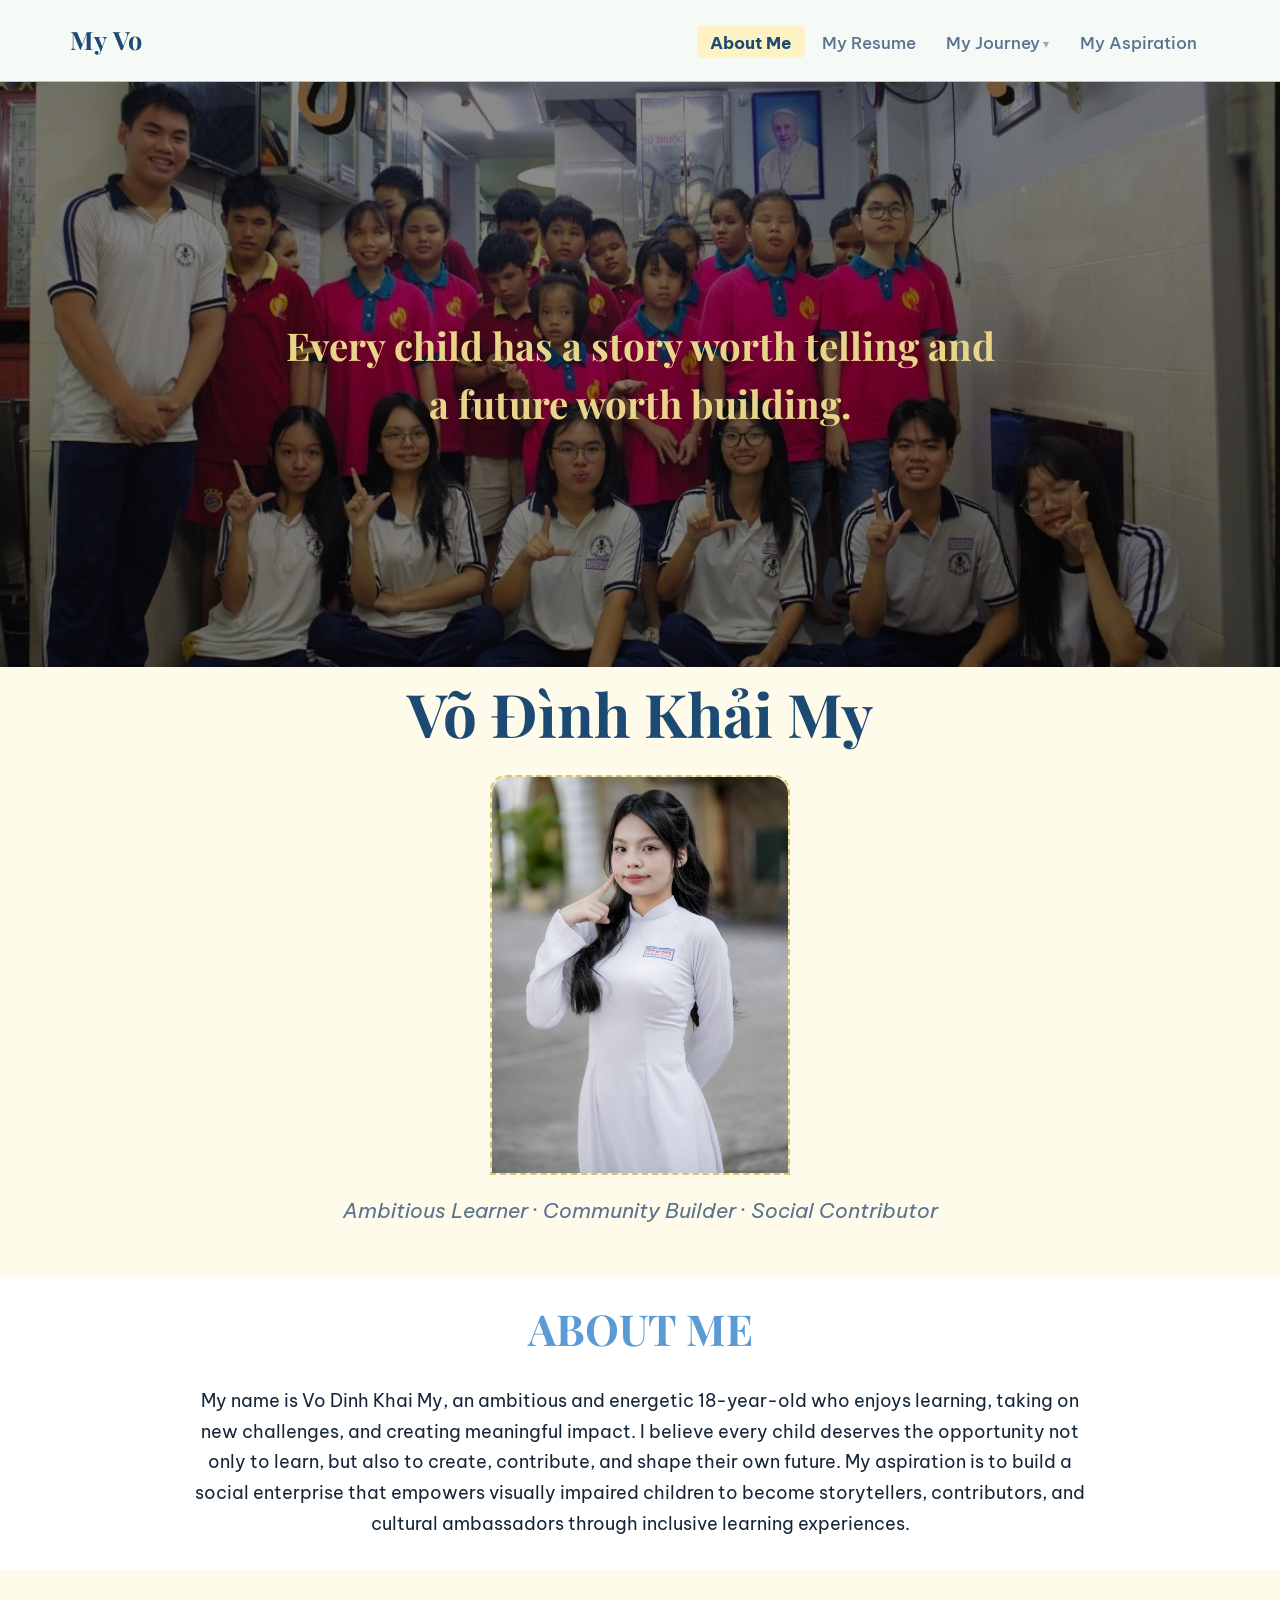
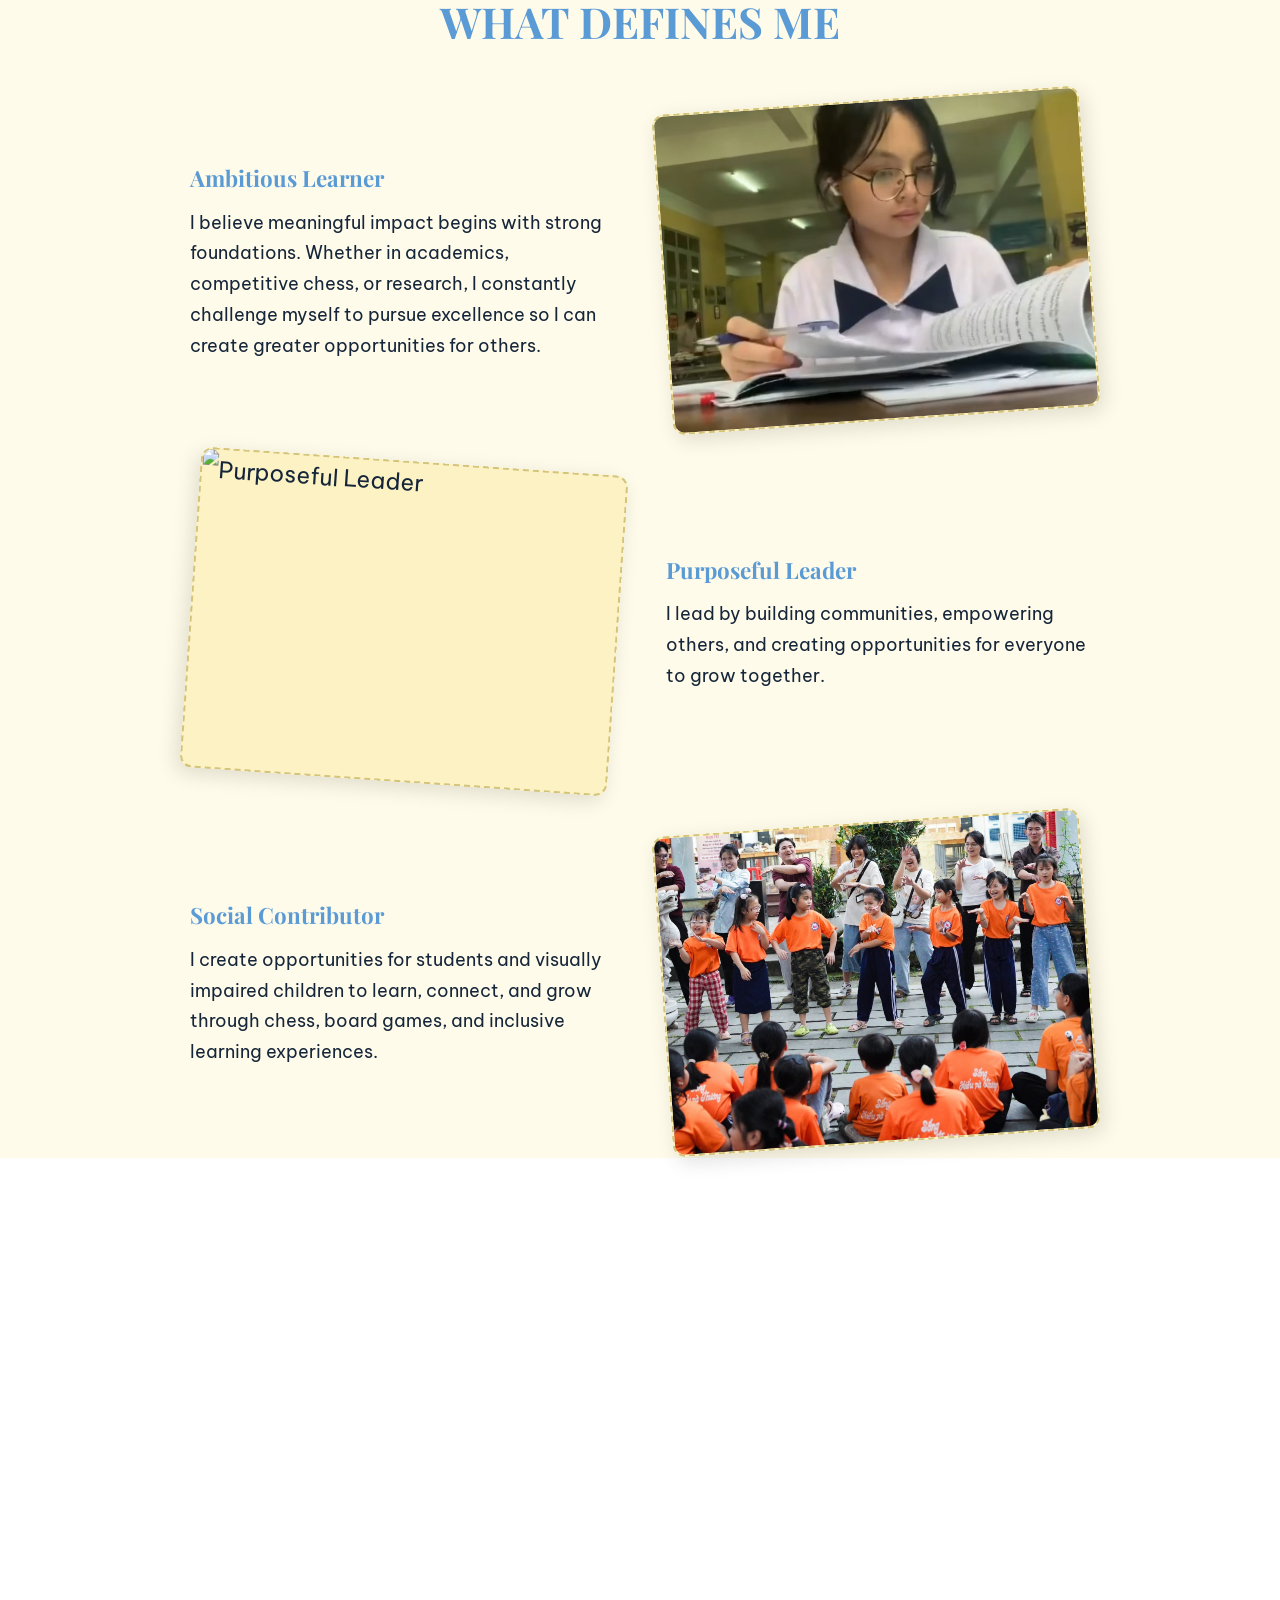
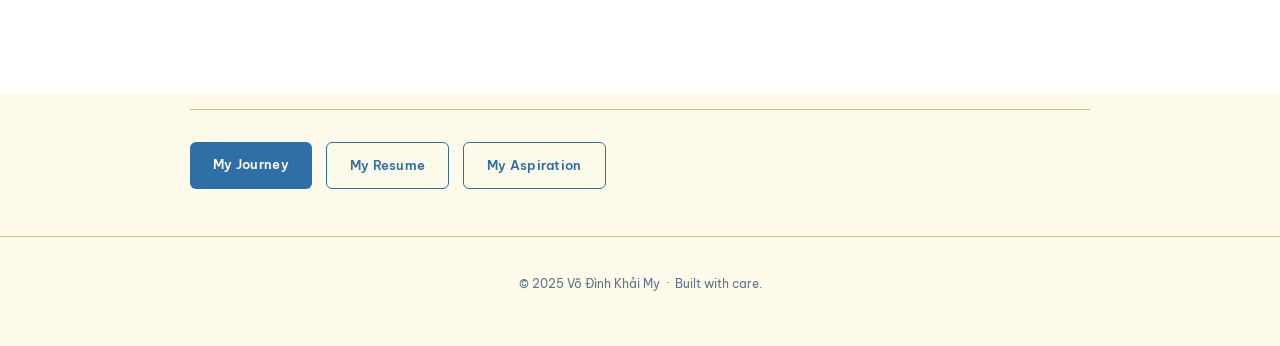
==== commit 3dc90a44: "Add cache-busting version to stylesheet links Forces browsers to reload fresh style.css instead of t" ====
--- a/index.html
+++ b/index.html
@@ -6,7 +6,7 @@
   <title>My Vo — About Me</title>
   <link rel="preconnect" href="https://fonts.googleapis.com">
   <link href="https://fonts.googleapis.com/css2?family=Be+Vietnam+Pro:ital,wght@0,300;0,400;0,500;0,600;0,700;0,800;1,300;1,400;1,500;1,600&family=Playfair+Display:ital,wght@0,400;0,600;0,700;1,400;1,600&display=swap" rel="stylesheet">
-  <link rel="stylesheet" href="style.css">
+  <link rel="stylesheet" href="style.css?v=2">
 </head>
 <body>
 
--- a/style.css
+++ b/style.css
@@ -211,7 +211,7 @@
 }
 
 .hero-belief {
-  font-size: 1.1rem;
+  font-size: 1.3rem;
   color: var(--muted);
   max-width: 600px;
   font-style: italic;
@@ -402,6 +402,7 @@
 .journey-page .story-block p { font-size: 1.1rem; }
 
 /* ── PAWN PAGE ────────────────────────────────────────── */
+.pawn-page .story-img-side { aspect-ratio: 4/3; flex: 0 0 45%; }
 .pawn-page .story-block p { font-size: 1.1rem; }
 .pawn-page blockquote     { border-radius: 20px; }
 .pawn-page blockquote p   { font-size: 1.1rem; }
@@ -421,6 +422,76 @@
 .pawn-page .stat-label  { font-size: 1.36rem; }
 .pawn-page .stat-value  { font-size: 2.74rem; }
 .pawn-page .stat-denom  { font-size: 1.49rem; }
+
+/* ── CERTIFICATE BUTTON ────────────────────────────────── */
+.cert-btn {
+  display: inline-flex;
+  align-items: center;
+  gap: .45rem;
+  margin-top: 1.1rem;
+  padding: .5rem 1.2rem;
+  font-family: 'Be Vietnam Pro', sans-serif;
+  font-size: .9rem;
+  font-weight: 600;
+  color: var(--green-dark);
+  background: transparent;
+  border: 1.5px solid var(--green-mid);
+  border-radius: 999px;
+  cursor: pointer;
+  transition: background .18s, color .18s;
+}
+.cert-btn::before { content: '📄'; font-size: .95rem; }
+.cert-btn:hover { background: var(--green-mid); color: var(--white); }
+
+/* ── LIGHTBOX MODAL ────────────────────────────────────── */
+.lightbox-overlay {
+  display: none;
+  position: fixed; inset: 0;
+  z-index: 999;
+  background: rgba(16, 26, 38, 0.88);
+  align-items: center;
+  justify-content: center;
+  padding: 2rem;
+}
+.lightbox-overlay.open { display: flex; }
+.lightbox-inner {
+  position: relative;
+  max-width: 860px;
+  width: 100%;
+  text-align: center;
+}
+.lightbox-inner img {
+  max-width: 100%;
+  max-height: 80vh;
+  border-radius: 10px;
+  box-shadow: 0 8px 40px rgba(0,0,0,.5);
+  object-fit: contain;
+}
+#lightboxPdf {
+  width: 100%;
+  height: 80vh;
+  border-radius: 10px;
+  box-shadow: 0 8px 40px rgba(0,0,0,.5);
+}
+.lightbox-caption {
+  color: rgba(255,255,255,.85);
+  font-size: .9rem;
+  margin-bottom: .75rem;
+  font-style: italic;
+}
+.lightbox-close {
+  position: absolute;
+  top: -2.5rem;
+  right: 0;
+  background: none;
+  border: none;
+  color: #fff;
+  font-size: 1.4rem;
+  cursor: pointer;
+  opacity: .8;
+  transition: opacity .15s;
+}
+.lightbox-close:hover { opacity: 1; }
 
 /* ── KNIGHT PAGE ───────────────────────────────────────── */
 .knight-page .story-block p { font-size: 1.1rem; }
@@ -476,6 +547,23 @@
 .rook-page .stat-value  { font-size: 1.45rem; }
 .rook-page .stat-denom  { font-size: .5rem; }
 
+/* ── QUEEN PAGE ────────────────────────────────────────── */
+.queen-page .story-block p { font-size: 1.1rem; }
+.queen-page ul.bullets li  { font-size: 1.1rem; }
+.queen-page .story-block .label {
+  font-family: 'Playfair Display', serif;
+  font-size: 1.6675rem;
+  font-weight: 700;
+  color: var(--green-mid);
+  letter-spacing: normal;
+  text-transform: none;
+}
+.queen-page .story-img-side { flex: 0 0 15%; }
+.queen-page .event-block .story-img-side { flex: 0 0 40%; aspect-ratio: 4/3; }
+.queen-page .event-block h4       { font-size: 1.15rem; }
+.queen-page blockquote   { border-radius: 20px; }
+.queen-page blockquote p { font-size: 1.1rem; }
+
 /* ── INDEX PAGE SECTIONS ───────────────────────────────── */
 .idx-section { width: 100%; padding: 15px 2rem; }
 .idx-section--alt { background: var(--white); }
@@ -536,7 +624,7 @@
   position: relative;
   width: 100%;
   margin-top: 82px;
-  height: 50vh;
+  height: 65vh;
   overflow: hidden;
   line-height: 0;
 }
@@ -559,12 +647,94 @@
   font-family: 'Playfair Display', serif;
   font-size: clamp(1.5rem, 4vw, 2.4rem);
   font-weight: 700;
-  color: var(--green-mid);
+  color: #e8d48a;
   text-align: center;
   max-width: 720px;
   line-height: 1.5;
   margin: 0;
 }
+
+/* ── STORY IMAGE ROW ──────────────────────────────────── */
+.story-img-row {
+  display: flex;
+  gap: 2rem;
+  align-items: flex-start;
+}
+.story-img-text { flex: 1; }
+.story-img-text p { margin-bottom: .75rem; }
+.story-img-side {
+  flex: 0 0 25%;
+  border-radius: 12px;
+  overflow: hidden;
+  background: var(--bg-dark);
+  border: 2px dashed var(--border);
+  aspect-ratio: 3/4;
+}
+.story-img-side img { width: 100%; height: 100%; object-fit: cover; display: block; }
+.story-img-side img[src=""] { display: none; }
+
+@media (max-width: 640px) {
+  .story-img-row { flex-direction: column; }
+  .story-img-side { flex: 0 0 auto; width: 100%; aspect-ratio: 4/3; }
+}
+
+/* ── CHESS SLIDESHOW ───────────────────────────────────── */
+.chess-slideshow { position: relative; max-width: 80%; margin-left: auto; margin-right: auto; }
+.cs-track-wrap { overflow: hidden; border-radius: 12px; }
+.cs-track {
+  display: flex;
+  transition: transform .45s ease;
+}
+.cs-slide { min-width: 100%; box-sizing: border-box; }
+.cs-pair {
+  display: grid;
+  grid-template-columns: 1fr 1fr;
+  gap: 1.25rem;
+}
+.cs-pair--single { grid-template-columns: 1fr; max-width: 50%; }
+.cs-img-wrap {
+  aspect-ratio: 4/3;
+  background: var(--bg-dark);
+  border-radius: 10px;
+  overflow: hidden;
+  border: 2px dashed var(--border);
+}
+.cs-img-wrap img { width: 100%; height: 100%; object-fit: cover; display: block; }
+.cs-img-wrap img[src=""] { display: none; }
+.cs-caption {
+  text-align: center;
+  font-size: .9rem;
+  color: var(--muted);
+  margin-top: .5rem;
+  font-style: italic;
+}
+.cs-controls {
+  display: flex;
+  align-items: center;
+  justify-content: center;
+  gap: 1.2rem;
+  margin-top: 1rem;
+}
+.cs-btn {
+  background: var(--white);
+  border: 1.5px solid var(--border);
+  border-radius: 50%;
+  width: 36px; height: 36px;
+  font-size: 1.1rem;
+  cursor: pointer;
+  display: flex; align-items: center; justify-content: center;
+  transition: background .2s;
+}
+.cs-btn:hover { background: var(--bg-dark); }
+.cs-dots { display: flex; gap: .5rem; }
+.cs-dot {
+  width: 8px; height: 8px;
+  border-radius: 50%;
+  background: var(--border);
+  cursor: pointer;
+  transition: background .2s;
+}
+.cs-dot.active { background: var(--green-mid); }
 
 /* ── ASPIRATION PAGE ───────────────────────────────────── */
 .aspiration-page > .label {
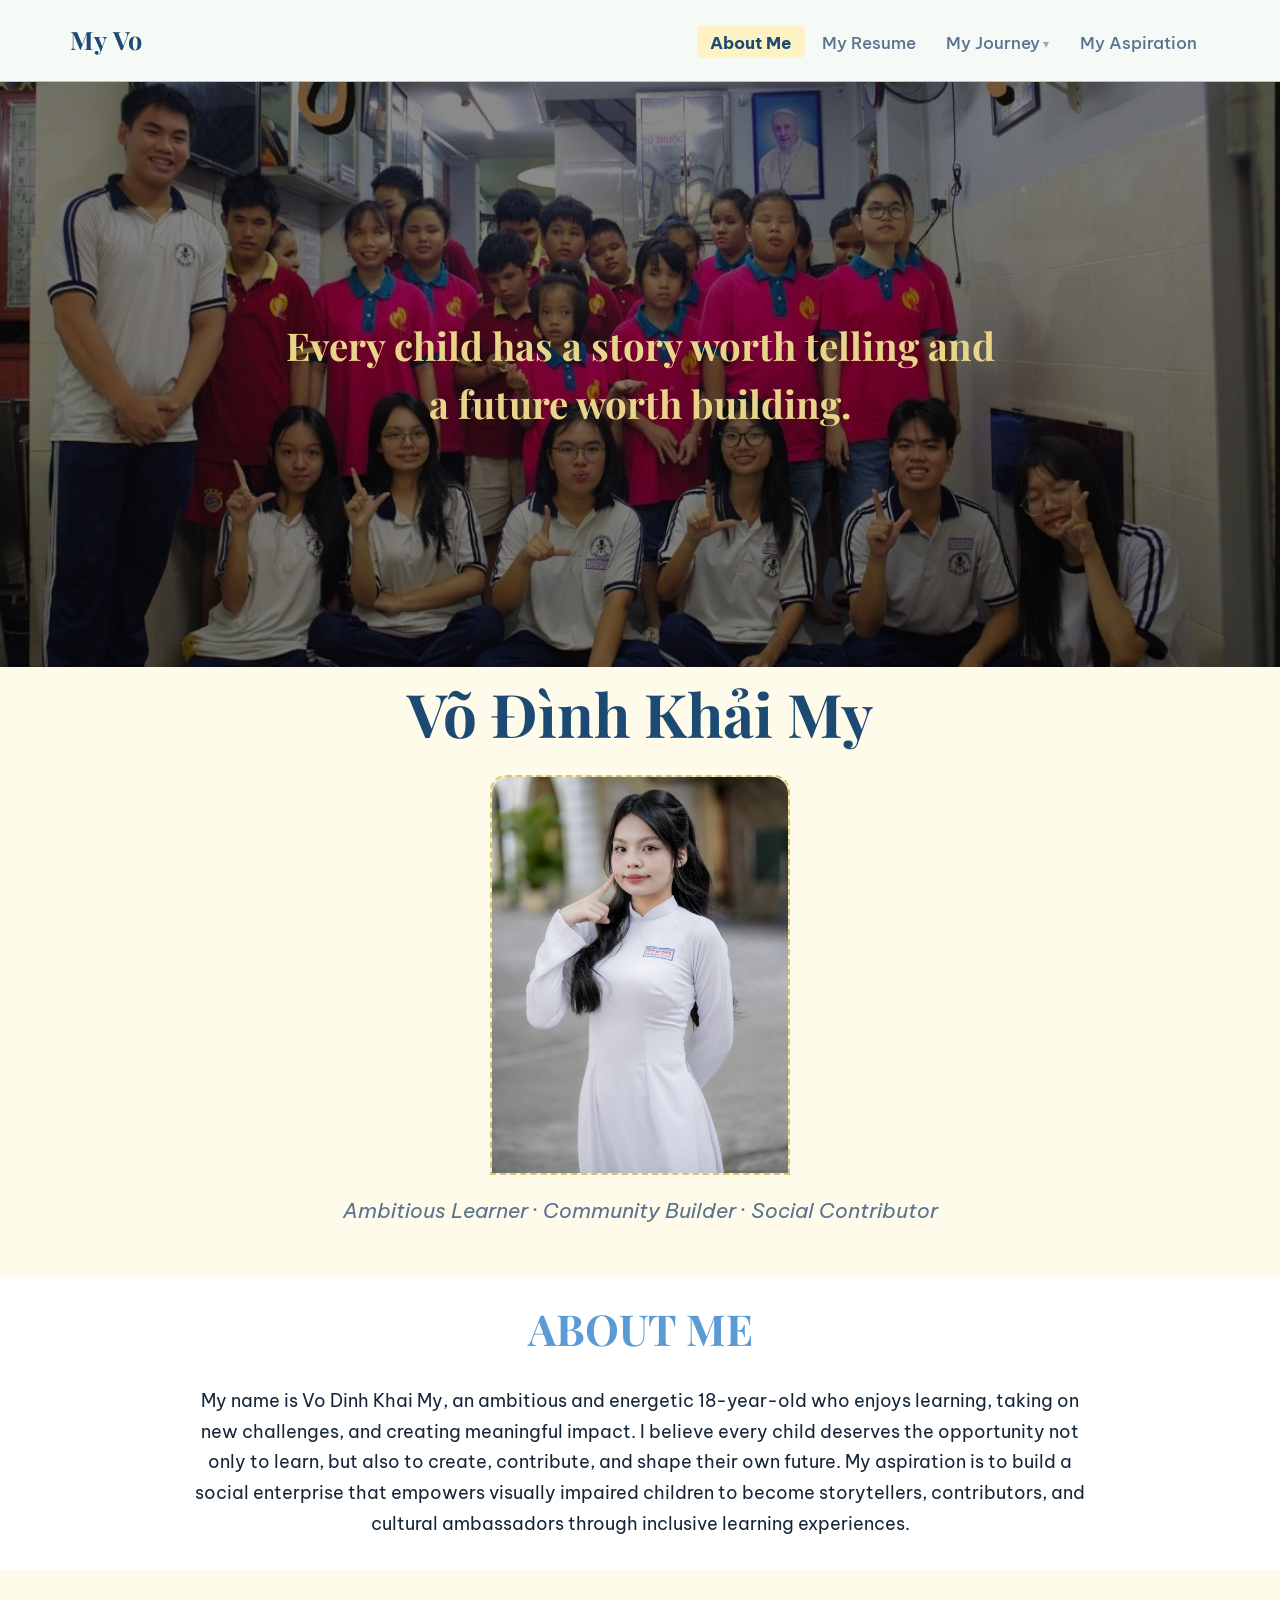
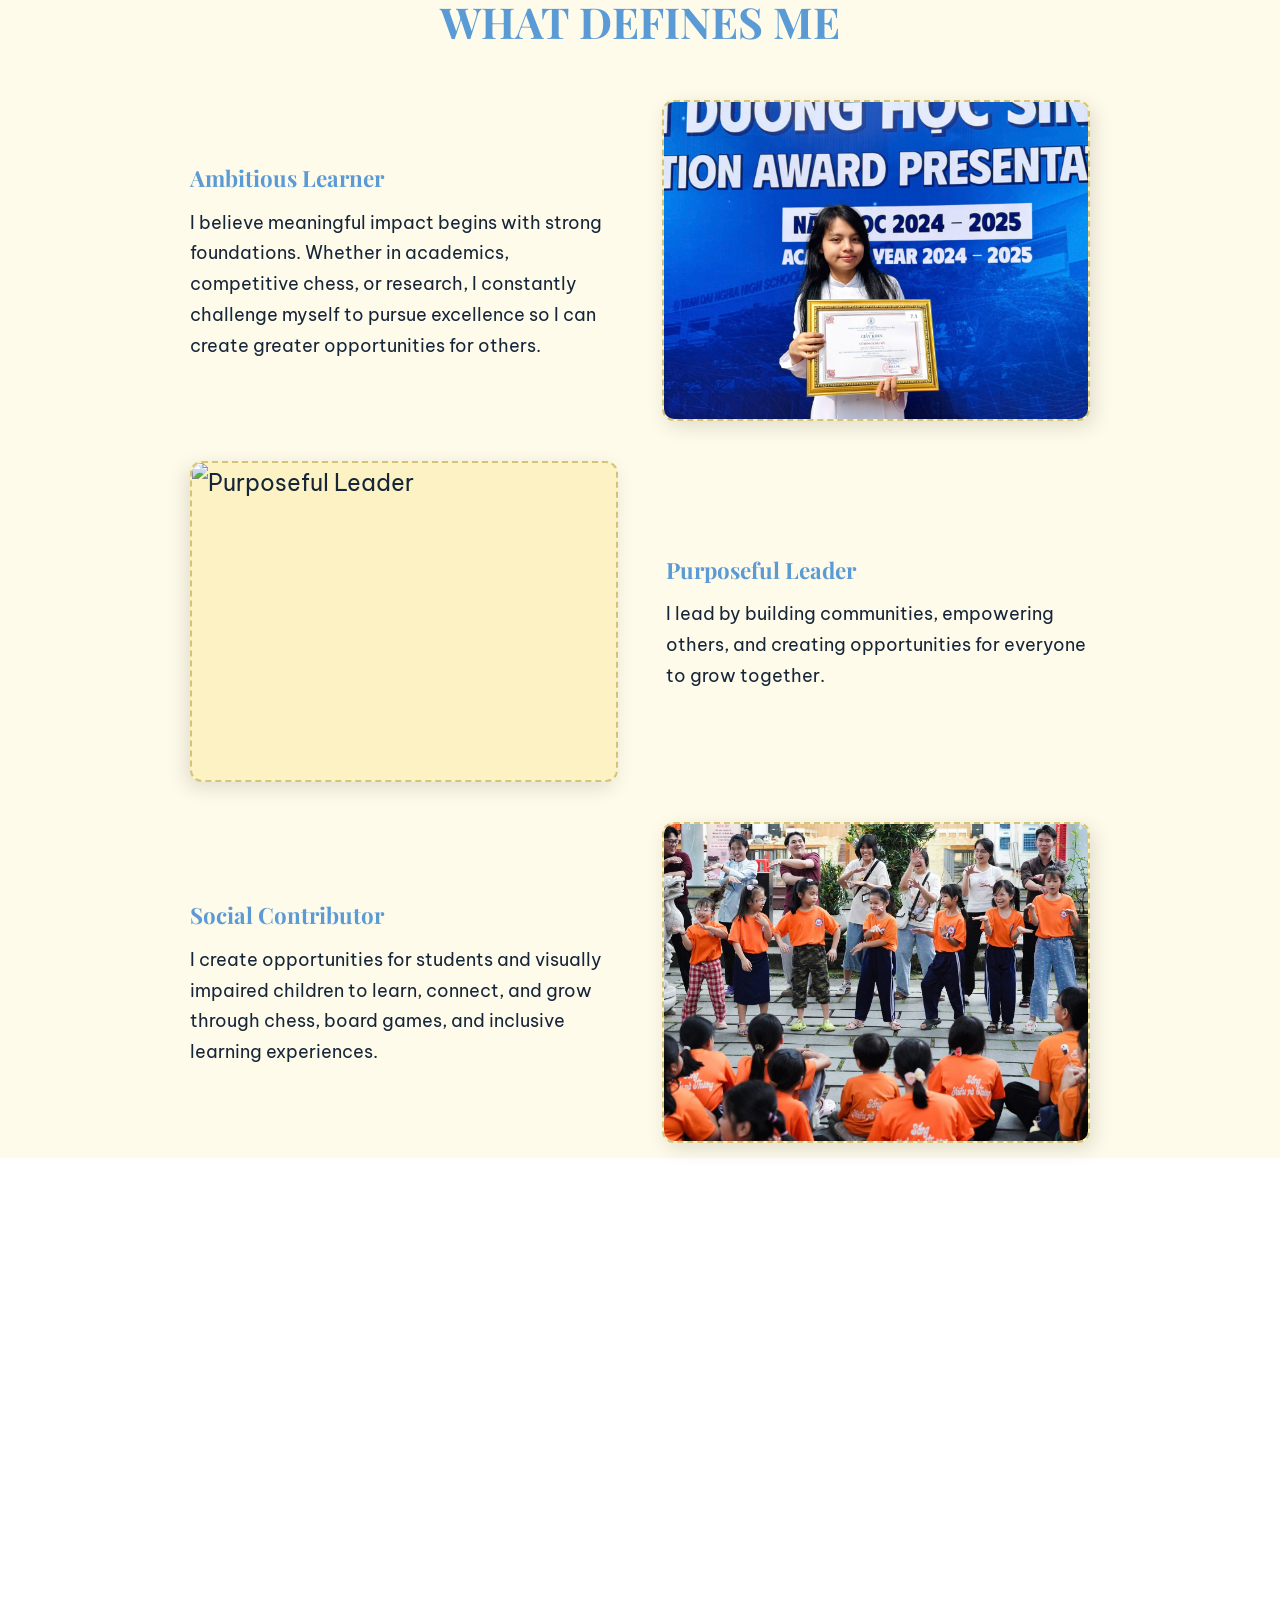
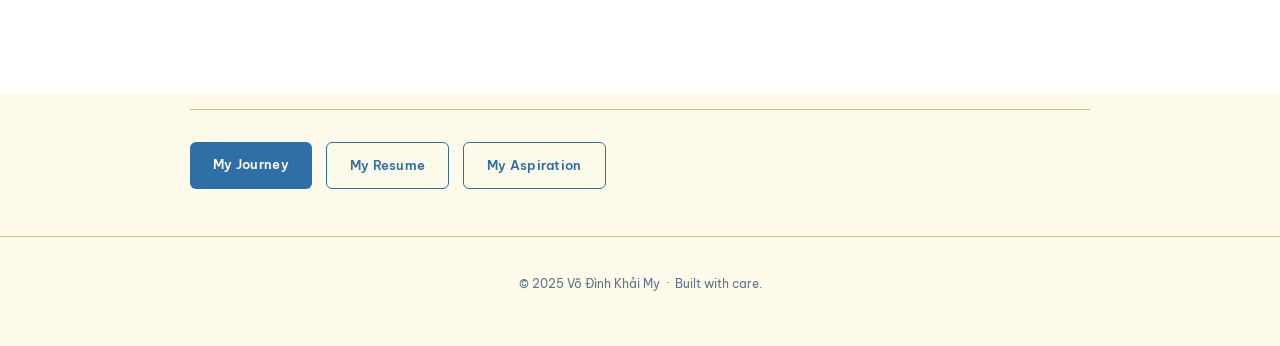
==== commit 30b72809: "possible the last one:" ====
--- a/index.html
+++ b/index.html
@@ -73,7 +73,7 @@
         <p>I believe meaningful impact begins with strong foundations. Whether in academics, competitive chess, or research, I constantly challenge myself to pursue excellence so I can create greater opportunities for others.</p>
       </div>
       <div class="define-img define-img--tilt-left">
-        <img src="images/studywithMe.jpg" alt="Ambitious Learner">
+        <img src="images/Ambitious learner.JPG" alt="Ambitious Learner">
       </div>
     </div>
 
@@ -83,7 +83,7 @@
         <p>I lead by building communities, empowering others, and creating opportunities for everyone to grow together.</p>
       </div>
       <div class="define-img define-img--tilt-right">
-        <img src="images/mid-autumn festival.PNG" alt="Purposeful Leader">
+        <img src="images/Purposeful leader.jpeg" alt="Purposeful Leader">
       </div>
     </div>
 
--- a/style.css
+++ b/style.css
@@ -443,6 +443,16 @@
 .cert-btn::before { content: '📄'; font-size: .95rem; }
 .cert-btn:hover { background: var(--green-mid); color: var(--white); }
 
+/* Light variant for cert buttons on dark cards */
+.timeline-card .cert-btn {
+  color: var(--white);
+  border-color: rgba(255, 255, 255, 0.6);
+}
+.timeline-card .cert-btn:hover {
+  background: rgba(255, 255, 255, 0.15);
+  color: var(--white);
+}
+
 /* ── LIGHTBOX MODAL ────────────────────────────────────── */
 .lightbox-overlay {
   display: none;
@@ -481,17 +491,24 @@
 }
 .lightbox-close {
   position: absolute;
-  top: -2.5rem;
-  right: 0;
-  background: none;
-  border: none;
+  top: 1.25rem;
+  right: 1.25rem;
+  width: 44px;
+  height: 44px;
+  display: flex;
+  align-items: center;
+  justify-content: center;
+  background: rgba(0, 0, 0, 0.55);
+  border: 1.5px solid rgba(255, 255, 255, 0.5);
+  border-radius: 50%;
   color: #fff;
-  font-size: 1.4rem;
+  font-size: 1.3rem;
+  line-height: 1;
   cursor: pointer;
-  opacity: .8;
-  transition: opacity .15s;
-}
-.lightbox-close:hover { opacity: 1; }
+  transition: background .15s, transform .15s;
+  z-index: 2;
+}
+.lightbox-close:hover { background: rgba(0, 0, 0, 0.85); transform: scale(1.08); }
 
 /* ── KNIGHT PAGE ───────────────────────────────────────── */
 .knight-page .story-block p { font-size: 1.1rem; }
@@ -611,8 +628,8 @@
   display: block;
 }
 .define-img img[src=""] { display: none; }
-.define-img--tilt-left  { transform: rotate(-4deg); box-shadow: 4px 6px 20px rgba(0,0,0,.12); }
-.define-img--tilt-right { transform: rotate( 4deg); box-shadow: -4px 6px 20px rgba(0,0,0,.12); }
+.define-img--tilt-left  { box-shadow: 4px 6px 20px rgba(0,0,0,.12); }
+.define-img--tilt-right { box-shadow: -4px 6px 20px rgba(0,0,0,.12); }
 
 @media (max-width: 640px) {
   .define-row, .define-row--reverse { flex-direction: column; }
